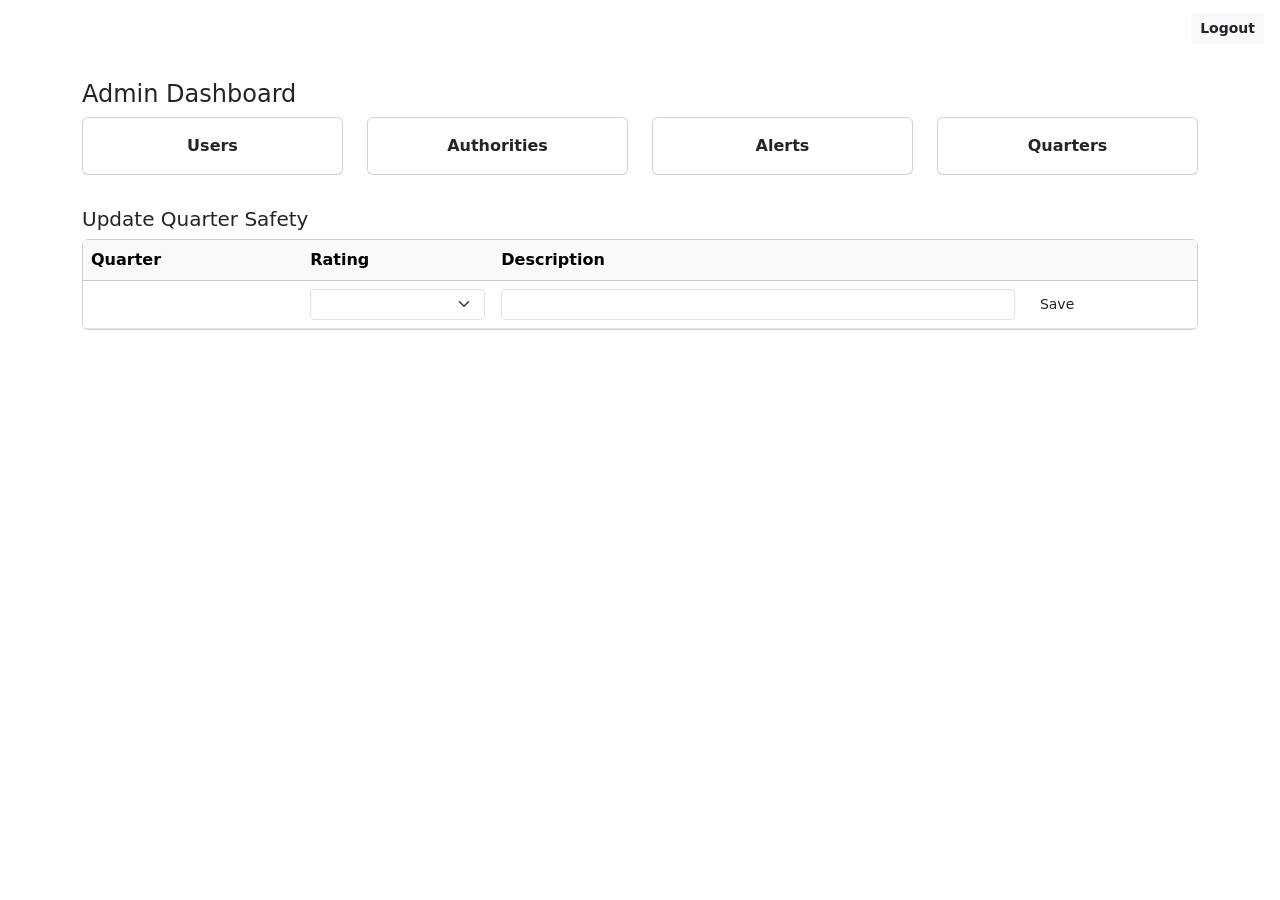
==== src/main/resources/templates/admin-dashboard.html @ 5f276724 "Shepherd - initial commit" ====
<!DOCTYPE html>
<html xmlns:th="http://www.thymeleaf.org">
<head>
  <meta charset="UTF-8"/>
  <title>Admin — Shepherd</title>
  <link href="https://cdn.jsdelivr.net/npm/bootstrap@5.3.2/dist/css/bootstrap.min.css" rel="stylesheet"/>
  <link rel="stylesheet" href="/css/shepherd.css"/>
</head>
<body>
  <nav class="navbar navbar-shepherd px-3">
    <span class="navbar-brand text-white fw-bold">Shepherd — Admin</span>
    <form action="/logout" method="post">
      <button class="btn btn-light btn-sm fw-bold" style="color:var(--sky);">Logout</button>
    </form>
  </nav>
  <div class="container mt-4 mb-5">
    <h4 style="color:var(--sky);">Admin Dashboard</h4>
    <div class="row mb-4">
      <div class="col-md-3 mb-2"><div class="card p-3 text-center"><b>Users</b><div class="fs-3" th:text="${users.size()}"></div></div></div>
      <div class="col-md-3 mb-2"><div class="card p-3 text-center"><b>Authorities</b><div class="fs-3" th:text="${authorities.size()}"></div></div></div>
      <div class="col-md-3 mb-2"><div class="card p-3 text-center"><b>Alerts</b><div class="fs-3" th:text="${alerts.size()}"></div></div></div>
      <div class="col-md-3 mb-2"><div class="card p-3 text-center"><b>Quarters</b><div class="fs-3" th:text="${quarters.size()}"></div></div></div>
    </div>

    <h5 style="color:var(--sky);">Update Quarter Safety</h5>
    <div class="card p-0">
      <table class="table mb-0">
        <thead class="table-light">
          <tr><th>Quarter</th><th>Rating</th><th>Description</th><th></th></tr>
        </thead>
        <tbody>
          <tr th:each="q : ${quarters}">
            <td th:text="${q.name}" class="fw-semibold"></td>
            <td>
              <form method="post" th:action="@{/admin/quarter/{id}(id=${q.id})}" class="d-flex gap-2">
                <select name="rating" class="form-select form-select-sm">
                  <option th:each="r : ${T(com.crowdguard.model.SafetyRating).values()}"
                          th:value="${r}" th:text="${r}"
                          th:selected="${r == q.safetyRating}"></option>
                </select>
            </td>
            <td><input name="description" class="form-control form-control-sm" th:value="${q.description}"/></td>
            <td><button class="btn btn-sm btn-shepherd">Save</button></td>
              </form>
          </tr>
        </tbody>
      </table>
    </div>
  </div>
</body>
</html>
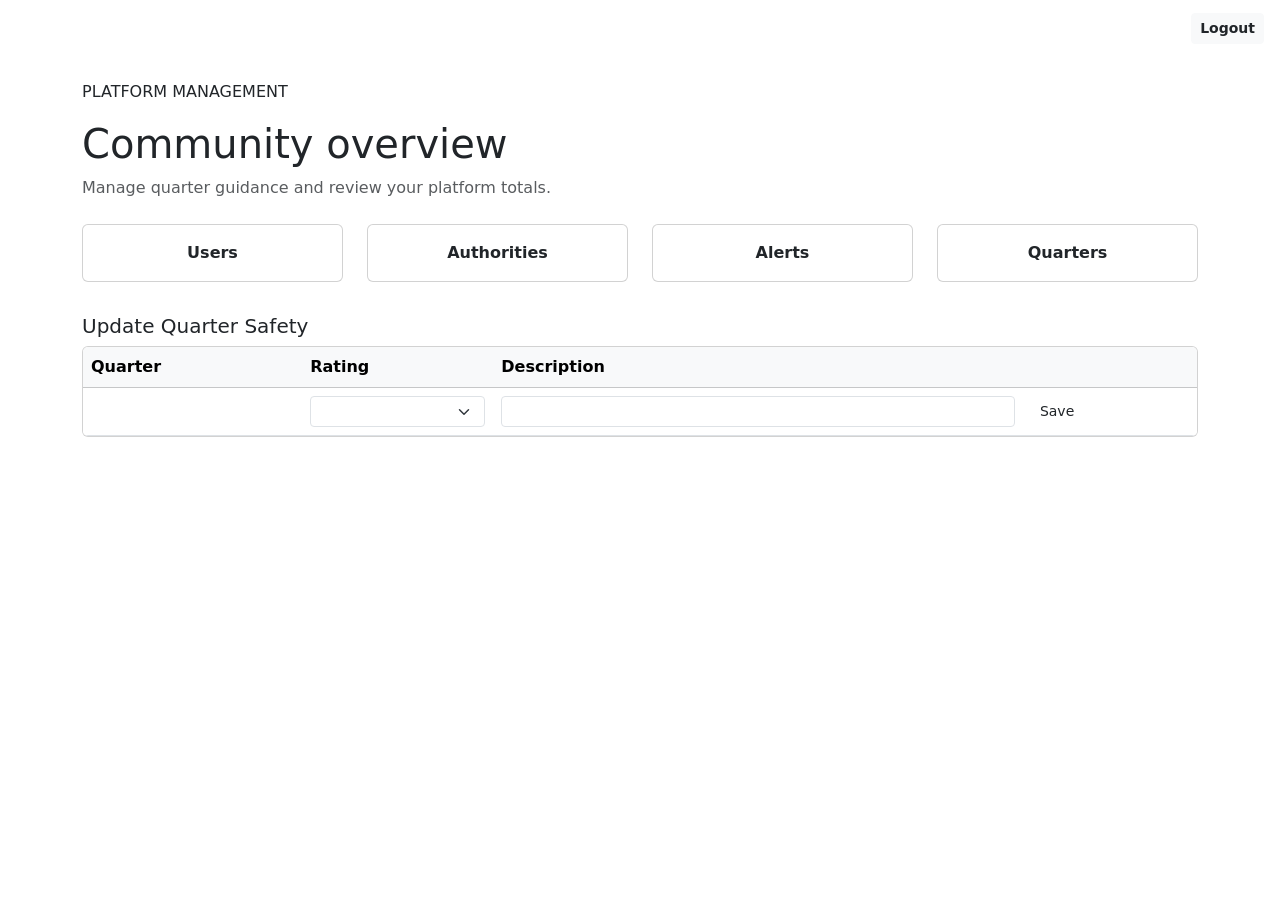
==== commit 627b4592: "Redesign Shepherd frontend and improve dashboard interactions" ====
--- a/src/main/resources/templates/admin-dashboard.html
+++ b/src/main/resources/templates/admin-dashboard.html
@@ -1,20 +1,22 @@
 <!DOCTYPE html>
-<html xmlns:th="http://www.thymeleaf.org">
+<html lang="en" xmlns:th="http://www.thymeleaf.org">
 <head>
   <meta charset="UTF-8"/>
+  <meta name="viewport" content="width=device-width, initial-scale=1"/>
+  <meta name="theme-color" content="#173f35"/>
   <title>Admin — Shepherd</title>
   <link href="https://cdn.jsdelivr.net/npm/bootstrap@5.3.2/dist/css/bootstrap.min.css" rel="stylesheet"/>
-  <link rel="stylesheet" href="/css/shepherd.css"/>
+  <link rel="stylesheet" href="shepherd.css" th:href="@{/css/shepherd.css}"/>
 </head>
 <body>
   <nav class="navbar navbar-shepherd px-3">
     <span class="navbar-brand text-white fw-bold">Shepherd — Admin</span>
-    <form action="/logout" method="post">
+    <form action="/logout" th:action="@{/logout}" method="post">
       <button class="btn btn-light btn-sm fw-bold" style="color:var(--sky);">Logout</button>
     </form>
   </nav>
   <div class="container mt-4 mb-5">
-    <h4 style="color:var(--sky);">Admin Dashboard</h4>
+    <p class="eyebrow">PLATFORM MANAGEMENT</p><h1>Community overview</h1><p class="text-muted mb-4">Manage quarter guidance and review your platform totals.</p>
     <div class="row mb-4">
       <div class="col-md-3 mb-2"><div class="card p-3 text-center"><b>Users</b><div class="fs-3" th:text="${users.size()}"></div></div></div>
       <div class="col-md-3 mb-2"><div class="card p-3 text-center"><b>Authorities</b><div class="fs-3" th:text="${authorities.size()}"></div></div></div>
@@ -23,7 +25,7 @@
     </div>
 
     <h5 style="color:var(--sky);">Update Quarter Safety</h5>
-    <div class="card p-0">
+    <div class="card p-0 table-responsive">
       <table class="table mb-0">
         <thead class="table-light">
           <tr><th>Quarter</th><th>Rating</th><th>Description</th><th></th></tr>
@@ -32,20 +34,21 @@
           <tr th:each="q : ${quarters}">
             <td th:text="${q.name}" class="fw-semibold"></td>
             <td>
-              <form method="post" th:action="@{/admin/quarter/{id}(id=${q.id})}" class="d-flex gap-2">
-                <select name="rating" class="form-select form-select-sm">
+              <form method="post" th:id="${'quarter-form-' + q.id}" th:action="@{/admin/quarter/{id}(id=${q.id})}"></form>
+                <select aria-label="Safety rating" th:attr="form=${'quarter-form-' + q.id}" name="rating" class="form-select form-select-sm">
                   <option th:each="r : ${T(com.crowdguard.model.SafetyRating).values()}"
                           th:value="${r}" th:text="${r}"
                           th:selected="${r == q.safetyRating}"></option>
                 </select>
             </td>
-            <td><input name="description" class="form-control form-control-sm" th:value="${q.description}"/></td>
-            <td><button class="btn btn-sm btn-shepherd">Save</button></td>
-              </form>
+            <td><input aria-label="Quarter description" th:attr="form=${'quarter-form-' + q.id}" name="description" class="form-control form-control-sm" th:value="${q.description}"/></td>
+            <td><button th:attr="form=${'quarter-form-' + q.id}" class="btn btn-sm btn-shepherd">Save</button></td>
+
           </tr>
         </tbody>
       </table>
     </div>
   </div>
+  <script src="shepherd.js" th:src="@{/js/shepherd.js}" defer></script>
 </body>
-</html>+</html>
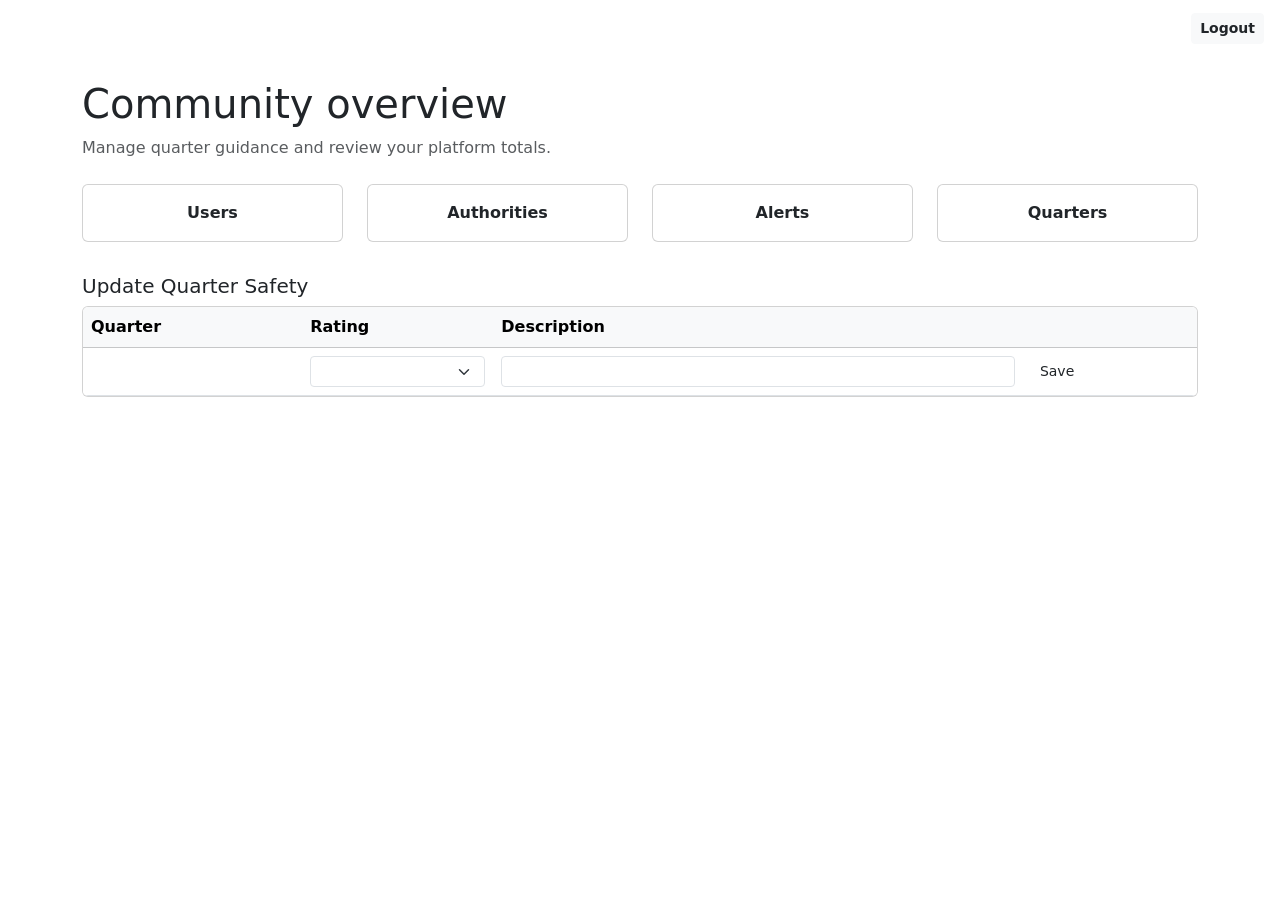
==== commit 3bd556de: "Simplify frontend with neutral styling and straightforward layouts" ====
--- a/src/main/resources/templates/admin-dashboard.html
+++ b/src/main/resources/templates/admin-dashboard.html
@@ -3,7 +3,7 @@
 <head>
   <meta charset="UTF-8"/>
   <meta name="viewport" content="width=device-width, initial-scale=1"/>
-  <meta name="theme-color" content="#173f35"/>
+  <meta name="theme-color" content="#ffffff"/>
   <title>Admin — Shepherd</title>
   <link href="https://cdn.jsdelivr.net/npm/bootstrap@5.3.2/dist/css/bootstrap.min.css" rel="stylesheet"/>
   <link rel="stylesheet" href="shepherd.css" th:href="@{/css/shepherd.css}"/>
@@ -16,7 +16,7 @@
     </form>
   </nav>
   <div class="container mt-4 mb-5">
-    <p class="eyebrow">PLATFORM MANAGEMENT</p><h1>Community overview</h1><p class="text-muted mb-4">Manage quarter guidance and review your platform totals.</p>
+    <h1>Community overview</h1><p class="text-muted mb-4">Manage quarter guidance and review your platform totals.</p>
     <div class="row mb-4">
       <div class="col-md-3 mb-2"><div class="card p-3 text-center"><b>Users</b><div class="fs-3" th:text="${users.size()}"></div></div></div>
       <div class="col-md-3 mb-2"><div class="card p-3 text-center"><b>Authorities</b><div class="fs-3" th:text="${authorities.size()}"></div></div></div>
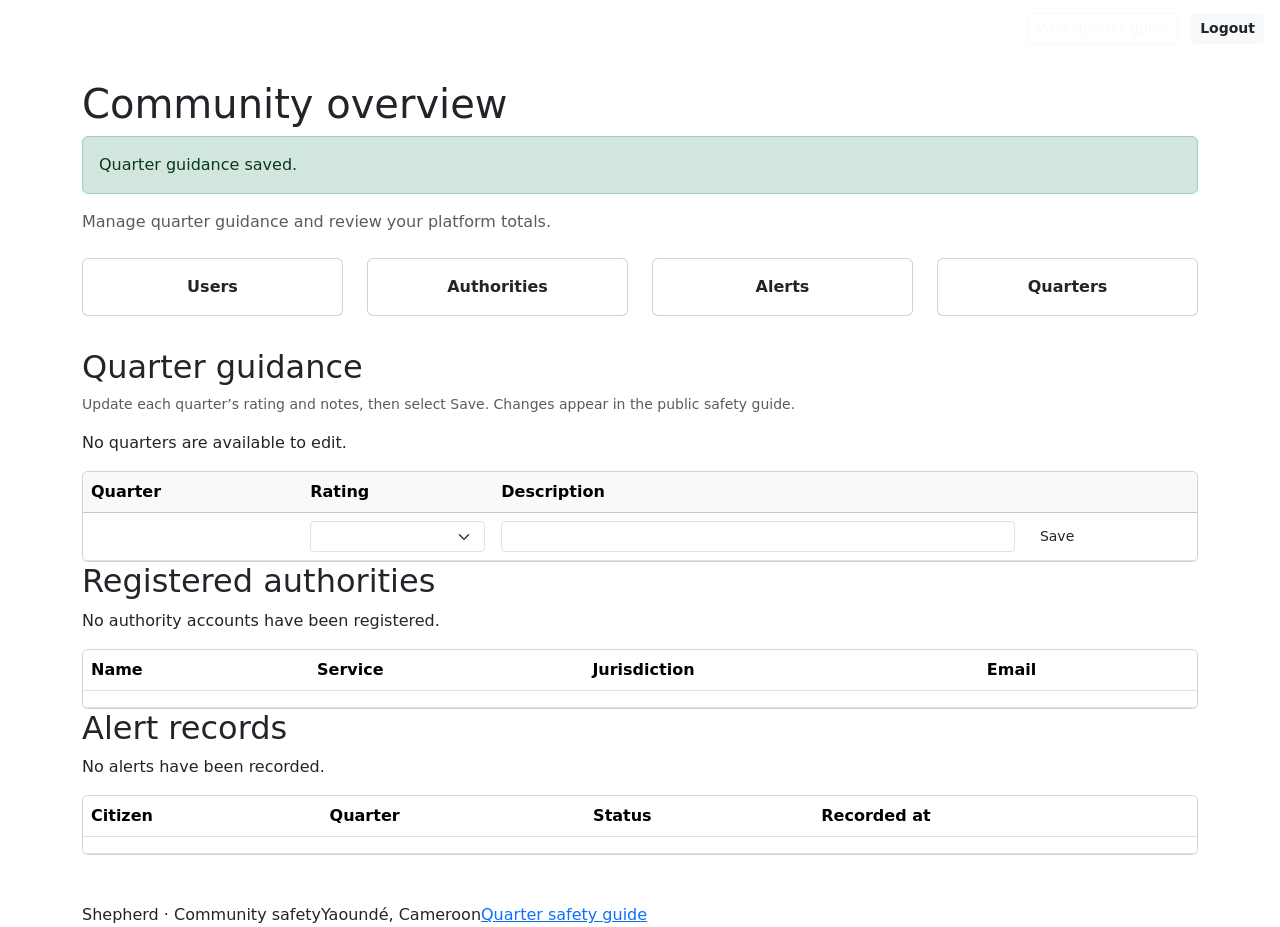
==== commit c204aeab: "Update all pages, validate authentication and fix alert dashboard flows" ====
--- a/src/main/resources/templates/admin-dashboard.html
+++ b/src/main/resources/templates/admin-dashboard.html
@@ -11,20 +11,20 @@
 <body>
   <nav class="navbar navbar-shepherd px-3">
     <span class="navbar-brand text-white fw-bold">Shepherd — Admin</span>
-    <form action="/logout" th:action="@{/logout}" method="post">
+    <div><a href="quarters.html" th:href="@{/quarters}" class="btn btn-outline-light btn-sm me-2">View quarter guide</a><form class="d-inline" action="/logout" th:action="@{/logout}" method="post">
       <button class="btn btn-light btn-sm fw-bold" style="color:var(--sky);">Logout</button>
-    </form>
+    </form></div>
   </nav>
   <div class="container mt-4 mb-5">
-    <h1>Community overview</h1><p class="text-muted mb-4">Manage quarter guidance and review your platform totals.</p>
+    <h1>Community overview</h1><div th:if="${param.saved}" class="alert alert-success" role="status">Quarter guidance saved.</div><p class="text-muted mb-4">Manage quarter guidance and review your platform totals.</p>
     <div class="row mb-4">
-      <div class="col-md-3 mb-2"><div class="card p-3 text-center"><b>Users</b><div class="fs-3" th:text="${users.size()}"></div></div></div>
-      <div class="col-md-3 mb-2"><div class="card p-3 text-center"><b>Authorities</b><div class="fs-3" th:text="${authorities.size()}"></div></div></div>
-      <div class="col-md-3 mb-2"><div class="card p-3 text-center"><b>Alerts</b><div class="fs-3" th:text="${alerts.size()}"></div></div></div>
-      <div class="col-md-3 mb-2"><div class="card p-3 text-center"><b>Quarters</b><div class="fs-3" th:text="${quarters.size()}"></div></div></div>
+      <div class="col-md-3 mb-2"><div class="card p-3 text-center"><b>Users</b><div class="stat-value" th:text="${users.size()}"></div></div></div>
+      <div class="col-md-3 mb-2"><div class="card p-3 text-center"><b>Authorities</b><div class="stat-value" th:text="${authorities.size()}"></div></div></div>
+      <div class="col-md-3 mb-2"><div class="card p-3 text-center"><b>Alerts</b><div class="stat-value" th:text="${alerts.size()}"></div></div></div>
+      <div class="col-md-3 mb-2"><div class="card p-3 text-center"><b>Quarters</b><div class="stat-value" th:text="${quarters.size()}"></div></div></div>
     </div>
 
-    <h5 style="color:var(--sky);">Update Quarter Safety</h5>
+    <h2>Quarter guidance</h2><p class="text-muted small">Update each quarter’s rating and notes, then select Save. Changes appear in the public safety guide.</p><p th:if="${quarters.isEmpty()}" class="empty-state page-note">No quarters are available to edit.</p>
     <div class="card p-0 table-responsive">
       <table class="table mb-0">
         <thead class="table-light">
@@ -41,14 +41,18 @@
                           th:selected="${r == q.safetyRating}"></option>
                 </select>
             </td>
-            <td><input aria-label="Quarter description" th:attr="form=${'quarter-form-' + q.id}" name="description" class="form-control form-control-sm" th:value="${q.description}"/></td>
+            <td><input aria-label="Quarter description" th:attr="form=${'quarter-form-' + q.id}" name="description" maxlength="1000" class="form-control form-control-sm" th:value="${q.description}"/></td>
             <td><button th:attr="form=${'quarter-form-' + q.id}" class="btn btn-sm btn-shepherd">Save</button></td>
 
           </tr>
         </tbody>
       </table>
     </div>
+
+    <section class="dashboard-section"><h2>Registered authorities</h2><p th:if="${authorities.isEmpty()}" class="empty-state page-note">No authority accounts have been registered.</p><div class="card table-responsive"><table class="table mb-0"><thead><tr><th>Name</th><th>Service</th><th>Jurisdiction</th><th>Email</th></tr></thead><tbody><tr th:each="officer : ${authorities}"><td th:text="${officer.fullName}"></td><td th:text="${officer.type}"></td><td th:text="${officer.quarter != null ? officer.quarter.name : 'Not assigned'}"></td><td th:text="${officer.email}"></td></tr></tbody></table></div></section>
+    <section class="dashboard-section"><h2>Alert records</h2><p th:if="${alerts.isEmpty()}" class="empty-state page-note">No alerts have been recorded.</p><div class="card table-responsive"><table class="table mb-0"><thead><tr><th>Citizen</th><th>Quarter</th><th>Status</th><th>Recorded at</th></tr></thead><tbody><tr th:each="alert : ${alerts}"><td th:text="${alert.user.fullName}"></td><td th:text="${alert.user.quarter != null ? alert.user.quarter.name : 'Not assigned'}"></td><td th:text="${alert.status}"></td><td th:text="${#temporals.format(alert.timestamp, 'dd MMM yyyy, HH:mm')}"></td></tr></tbody></table></div></section>
   </div>
+  <footer class="site-footer"><div class="container footer-inner"><span>Shepherd · Community safety</span><span>Yaoundé, Cameroon</span><a href="quarters.html" th:href="@{/quarters}">Quarter safety guide</a></div></footer>
   <script src="shepherd.js" th:src="@{/js/shepherd.js}" defer></script>
 </body>
 </html>
